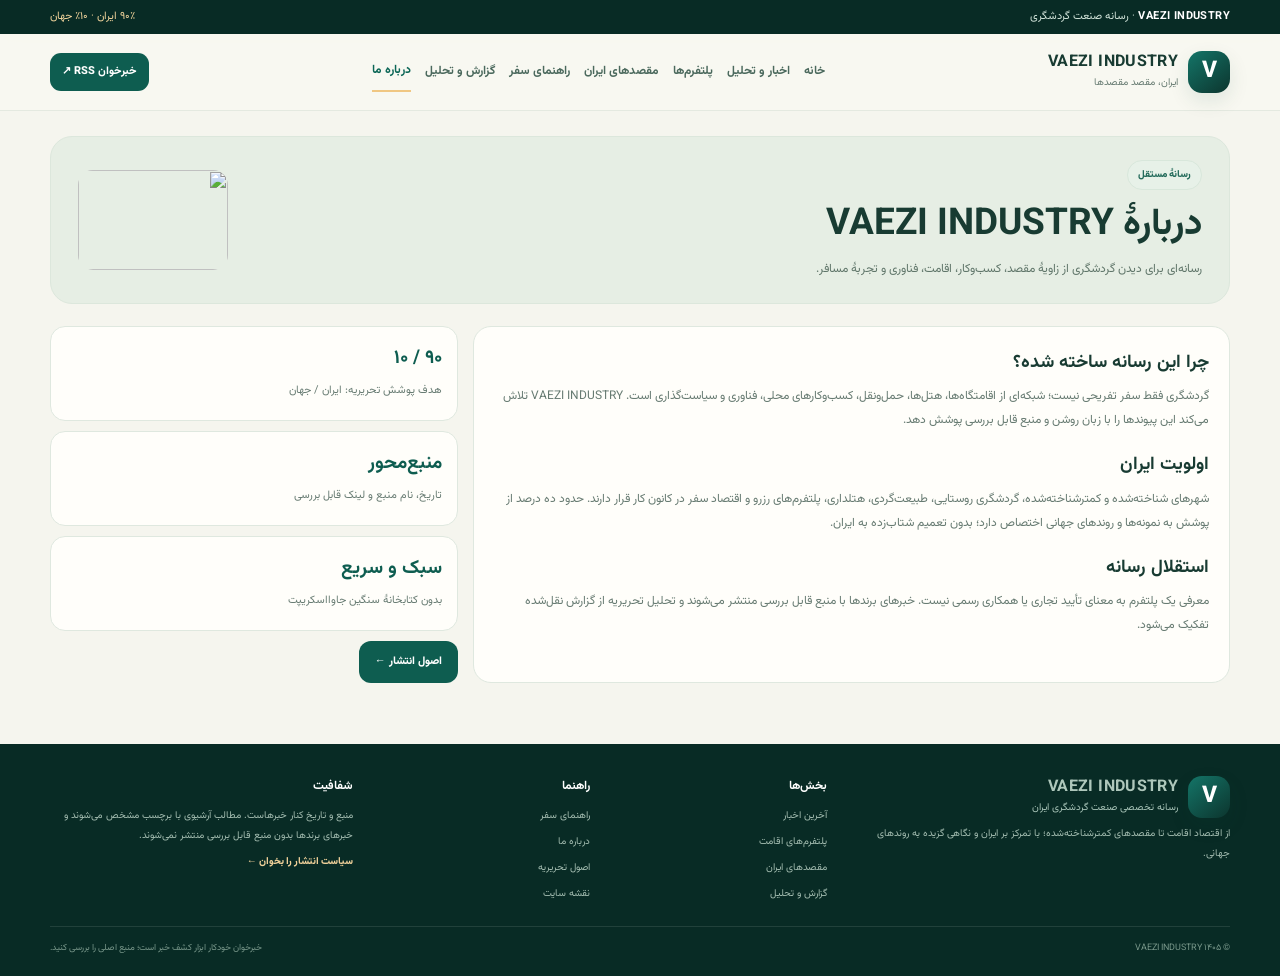
==== about.html @ 647384ad "Publish Iran-first multi-page VAEZI INDUSTRY and automated RSS" ====
<!doctype html>
<html lang="fa" dir="rtl"><head><meta charset="utf-8"><meta name="viewport" content="width=device-width,initial-scale=1">
<meta name="theme-color" content="#0d3e35"><meta name="description" content="درباره مأموریت رسانه مستقل VAEZI INDUSTRY در پوشش گردشگری ایران.">
<meta property="og:title" content="درباره ما | VAEZI INDUSTRY"><meta property="og:description" content="درباره مأموریت رسانه مستقل VAEZI INDUSTRY در پوشش گردشگری ایران."><meta property="og:type" content="website">
<link rel="icon" href="favicon.svg" type="image/svg+xml"><link rel="preconnect" href="https://fonts.googleapis.com"><link rel="preconnect" href="https://fonts.gstatic.com" crossorigin>
<link href="https://fonts.googleapis.com/css2?family=Vazirmatn:wght@400;500;600;700;800&display=swap" rel="stylesheet"><link rel="stylesheet" href="assets/site.css">
<title>درباره ما | VAEZI INDUSTRY</title><script defer src="assets/site.js"></script></head><body>
<div class="topline"><div class="wrap topline-inner"><span><b>VAEZI INDUSTRY</b> · رسانه صنعت گردشگری</span><span class="ratio">۹۰٪ ایران · ۱۰٪ جهان</span></div></div>
<header class="header"><div class="wrap header-inner"><a class="brand" href="index.html"><span class="brand-icon">V</span><span><b>VAEZI INDUSTRY</b><small>ایران، مقصد مقصدها</small></span></a>
<button class="menu-button" aria-expanded="false" aria-controls="main-nav">☰ <span>منو</span></button><nav id="main-nav" class="nav"><a href="index.html">خانه</a><a href="news.html">اخبار و تحلیل</a><a href="platforms.html">پلتفرم‌ها</a><a href="destinations.html">مقصدهای ایران</a><a href="travel-guide.html">راهنمای سفر</a><a href="reports.html">گزارش و تحلیل</a><a href="about.html" class="active">درباره ما</a></nav><a class="rss-link" href="feed.xml" target="_blank" rel="noopener">خبرخوان RSS ↗</a></div></header>

<main class="wrap page-main"><section class="page-hero"><div><span class="eyebrow">رسانهٔ مستقل</span><h1>دربارهٔ VAEZI INDUSTRY</h1><p>رسانه‌ای برای دیدن گردشگری از زاویهٔ مقصد، کسب‌وکار، اقامت، فناوری و تجربهٔ مسافر.</p></div><div class="page-art"><img src="assets/images/iran-panorama.svg" alt=""></div></section><div class="about-grid"><article class="prose-card"><h2>چرا این رسانه ساخته شده؟</h2><p>گردشگری فقط سفر تفریحی نیست؛ شبکه‌ای از اقامتگاه‌ها، هتل‌ها، حمل‌ونقل، کسب‌وکارهای محلی، فناوری و سیاست‌گذاری است. VAEZI INDUSTRY تلاش می‌کند این پیوندها را با زبان روشن و منبع قابل بررسی پوشش دهد.</p><h2>اولویت ایران</h2><p>شهرهای شناخته‌شده و کمترشناخته‌شده، گردشگری روستایی، طبیعت‌گردی، هتلداری، پلتفرم‌های رزرو و اقتصاد سفر در کانون کار قرار دارند. حدود ده درصد از پوشش به نمونه‌ها و روندهای جهانی اختصاص دارد؛ بدون تعمیم شتاب‌زده به ایران.</p><h2>استقلال رسانه</h2><p>معرفی یک پلتفرم به معنای تأیید تجاری یا همکاری رسمی نیست. خبرهای برندها با منبع قابل بررسی منتشر می‌شوند و تحلیل تحریریه از گزارش نقل‌شده تفکیک می‌شود.</p></article><aside><div class="stat-box"><b>۹۰ / ۱۰</b><span>هدف پوشش تحریریه: ایران / جهان</span></div><div class="stat-box"><b>منبع‌محور</b><span>تاریخ، نام منبع و لینک قابل بررسی</span></div><div class="stat-box"><b>سبک و سریع</b><span>بدون کتابخانهٔ سنگین جاوااسکریپت</span></div><a class="btn btn-dark" href="editorial-policy.html">اصول انتشار ←</a></aside></div></main>
<footer class="footer"><div class="wrap footer-grid"><section><a class="brand footer-brand" href="index.html"><span class="brand-icon">V</span><span><b>VAEZI INDUSTRY</b><small>رسانه تخصصی صنعت گردشگری ایران</small></span></a><p>از اقتصاد اقامت تا مقصدهای کمترشناخته‌شده؛ با تمرکز بر ایران و نگاهی گزیده به روندهای جهانی.</p></section>
<section><h2>بخش‌ها</h2><a href="news.html">آخرین اخبار</a><a href="platforms.html">پلتفرم‌های اقامت</a><a href="destinations.html">مقصدهای ایران</a><a href="reports.html">گزارش و تحلیل</a></section>
<section><h2>راهنما</h2><a href="travel-guide.html">راهنمای سفر</a><a href="about.html">درباره ما</a><a href="editorial-policy.html">اصول تحریریه</a><a href="sitemap.xml">نقشه سایت</a></section>
<section><h2>شفافیت</h2><p>منبع و تاریخ کنار خبرهاست. مطالب آرشیوی با برچسب مشخص می‌شوند و خبرهای برندها بدون منبع قابل بررسی منتشر نمی‌شوند.</p><a class="footer-strong" href="editorial-policy.html">سیاست انتشار را بخوان ←</a></section></div>
<div class="wrap footer-bottom"><span>© ۱۴۰۵ VAEZI INDUSTRY</span><span>خبرخوان خودکار ابزار کشف خبر است؛ منبع اصلی را بررسی کنید.</span></div></footer></body></html>
---- assets/site.css ----
:root{--ink:#183b32;--muted:#677b72;--paper:#f5f5ee;--card:#fffefa;--brand:#0e5d50;--green:#287969;--gold:#f0c783;--line:#dfe8df;--shadow:0 12px 34px rgba(16,54,44,.08)}
*{box-sizing:border-box;margin:0;padding:0}html{scroll-behavior:smooth}body{font-family:"Vazirmatn",Tahoma,"Segoe UI",Arial,sans-serif;background:var(--paper);color:var(--ink);line-height:1.8}a{color:inherit;text-decoration:none}button,input{font:inherit}a:focus-visible,button:focus-visible,input:focus-visible{outline:3px solid #c58e3d;outline-offset:3px}.wrap{width:min(1180px,calc(100% - 36px));margin-inline:auto}
.topline{background:#082b25;color:#d1e3d9;font-size:11px}.topline-inner{display:flex;align-items:center;justify-content:space-between;min-height:34px;gap:12px}.topline b{color:white;letter-spacing:.4px}.ratio{color:#f4d69d}.header{position:sticky;top:0;z-index:20;background:rgba(248,248,241,.96);backdrop-filter:blur(9px);border-bottom:1px solid #e4e9e0}.header-inner{min-height:76px;display:flex;align-items:center;gap:18px}.brand{display:flex;align-items:center;gap:10px;flex-shrink:0}.brand-icon{display:grid;place-items:center;width:42px;height:42px;border-radius:14px;background:linear-gradient(140deg,#147568,#0c352e);box-shadow:0 8px 20px #0b47351b;color:white;font-size:23px;font-weight:800}.brand b{display:block;font-size:16px;letter-spacing:.35px;line-height:1.35}.brand small{display:block;font-size:10px;color:var(--muted)}.nav{display:flex;align-items:center;justify-content:center;gap:14px;flex:1}.nav a{font-size:12px;font-weight:700;color:#4b695d;white-space:nowrap;padding:8px 0}.nav a:hover,.nav a.active{color:#0b6656}.nav a.active{border-bottom:2px solid var(--gold)}.rss-link{white-space:nowrap;background:var(--brand);color:white;padding:9px 12px;border-radius:11px;font-size:11px;font-weight:800}.menu-button{display:none}
.hero{padding:30px 0 15px}.hero-grid{display:grid;grid-template-columns:1fr 1fr;gap:22px;align-items:stretch}.hero-copy{display:flex;flex-direction:column;justify-content:center;align-items:flex-start;padding:22px 4px}.eyebrow{display:inline-flex;background:#e7f1e8;color:#246b5b;padding:5px 10px;border:1px solid #d8e7db;border-radius:30px;font-size:10px;font-weight:800}.hero h1{font-size:clamp(34px,4.2vw,57px);line-height:1.4;margin:17px 0 10px;letter-spacing:-.6px}.hero h1 em{font-style:normal;color:#197663;display:block}.hero-copy>p{color:#62796c;font-size:13px;max-width:560px}.hero-actions{display:flex;flex-wrap:wrap;gap:9px;margin-top:20px}.btn{display:inline-flex;justify-content:center;align-items:center;gap:7px;border-radius:12px;padding:10px 15px;font-size:11px;font-weight:800;border:1px solid transparent;transition:transform .16s}.btn:hover{transform:translateY(-2px)}.btn-gold{background:var(--gold);color:#21473a}.btn-outline{background:#fffefa;border-color:#d7e4d9;color:var(--brand)}.btn-dark{background:var(--brand);color:white}.hero-stats{display:flex;gap:25px;flex-wrap:wrap;margin-top:24px}.hero-stats strong{display:block;font-size:18px;color:var(--brand)}.hero-stats span{display:block;color:var(--muted);font-size:10px}
.hero-image{min-height:390px;border-radius:26px;overflow:hidden;position:relative;isolation:isolate;background:#215647 url("images/iran-panorama.svg") center/cover no-repeat;box-shadow:var(--shadow)}.hero-image>img{position:absolute;inset:0;width:100%;height:100%;object-fit:cover;z-index:-2}.hero-image:after{content:"";position:absolute;inset:0;z-index:-1;background:linear-gradient(0deg,#062e26dc,transparent 75%)}.hero-caption{position:absolute;right:23px;bottom:22px;color:white}.hero-caption b{display:block;font-size:20px}.hero-caption span{font-size:11px;color:#d7e8dd}.image-stamp{position:absolute;top:18px;left:18px;background:#153f36b8;color:white;border:1px solid #ffffff75;border-radius:12px;padding:7px 12px;font-size:10px;letter-spacing:1px}
.quick{display:grid;grid-template-columns:repeat(4,1fr);gap:11px;margin-top:13px}.quick a{display:flex;align-items:center;gap:10px;background:var(--card);border:1px solid var(--line);border-radius:15px;padding:13px;transition:transform .18s}.quick a:hover{transform:translateY(-3px);box-shadow:var(--shadow)}.quick-icon{display:grid;place-items:center;flex-shrink:0;width:36px;height:36px;border-radius:12px;background:#e8f2e8;color:#176451;font-size:18px}.quick b,.quick small{display:block}.quick b{font-size:11px}.quick small{font-size:10px;color:var(--muted)}.quick-arrow{margin-right:auto;color:#8aa198}
.section{padding:42px 0}.wash{background:#eaf0e7}.section-heading{display:flex;align-items:end;justify-content:space-between;gap:14px;margin-bottom:20px}.section-heading h2{font-size:27px;line-height:1.5;margin-top:8px}.section-heading p{font-size:12px;color:var(--muted);margin-top:4px}.text-link{font-size:11px;color:#176c59;font-weight:800;white-space:nowrap}.text-link:hover{text-decoration:underline}.news-grid{display:grid;grid-template-columns:repeat(3,minmax(0,1fr));gap:16px}.news-card{display:flex;flex-direction:column;min-width:0;overflow:hidden;background:var(--card);border:1px solid var(--line);border-radius:19px;box-shadow:0 6px 20px #133e3010;transition:transform .18s,box-shadow .18s}.news-card:hover{transform:translateY(-3px);box-shadow:var(--shadow)}.cover{height:172px;position:relative;background:#dfeae0 center/cover no-repeat;overflow:hidden}.cover img{width:100%;height:100%;display:block;object-fit:cover}.card-body{display:flex;flex-direction:column;flex:1;padding:16px}.tag{display:inline-block;width:max-content;max-width:100%;background:#e9f2e9;color:#206754;border-radius:30px;padding:4px 9px;font-size:10px;font-weight:800}.tag.world{background:#eaedfa;color:#53639a}.tag.archive{background:#fff0d3;color:#8b6529}.card-body h3{font-size:15px;line-height:1.8;margin:9px 0 7px}.card-body>p{font-size:12px;color:#61766b;line-height:1.9;flex:1}.card-meta{display:flex;justify-content:space-between;gap:8px;flex-wrap:wrap;color:#7c8b82;font-size:10px;padding-top:10px;margin-top:12px;border-top:1px solid #eaf0e8}.card-meta b{color:#3d6b5d}.card-actions{display:flex;gap:12px;flex-wrap:wrap;margin-top:12px}.mini-btn{border:1px solid #dce6dc;background:#fff;border-radius:9px;padding:7px 10px;color:#276052;font-size:10px;font-weight:800}.notice{margin-top:16px;border-radius:13px;border:1px solid #eadfbe;background:#fff8e9;color:#725c36;padding:12px 15px;font-size:11px;line-height:1.9}.destination-grid{display:grid;grid-template-columns:repeat(3,minmax(0,1fr));gap:14px}.destination-card{overflow:hidden;display:flex;flex-direction:column;border:1px solid var(--line);border-radius:18px;background:#fffefa;transition:transform .18s}.destination-card:hover{transform:translateY(-3px);box-shadow:var(--shadow)}.destination-card .cover{height:155px}.destination-card b{padding:11px 13px 0;font-size:13px}.destination-card span{padding:1px 13px 13px;color:var(--muted);font-size:10px}
.feature-grid{display:grid;grid-template-columns:1fr 1fr;gap:15px}.feature{border-radius:22px;padding:26px;min-height:235px;display:flex;flex-direction:column;align-items:flex-start}.feature.dark{background:#103f36;color:white}.feature.light{background:#fffefa;border:1px solid var(--line)}.feature .number{font-size:10px;color:var(--gold);font-weight:800}.feature.light .number{color:#237763}.feature h2{font-size:22px;line-height:1.55;margin:10px 0 7px}.feature p{font-size:12px;color:#c9ddd4;line-height:2;margin-bottom:15px}.feature.light p{color:var(--muted)}.feature .btn,.feature .text-link{margin-top:auto}.band{display:flex;align-items:center;justify-content:space-between;gap:20px;background:#e1ebdf;border:1px solid #d3e1d3;border-radius:20px;padding:23px}.band h2{font-size:21px}.band p{font-size:12px;color:var(--muted);margin-top:5px}
.footer{margin-top:36px;background:#082b25;color:#aec7bb;padding:32px 0 19px}.footer-grid{display:grid;grid-template-columns:1.25fr .7fr .7fr 1fr;gap:25px}.footer h2{font-size:12px;color:white;margin-bottom:9px}.footer p,.footer section>a:not(.brand){display:block;font-size:10px;color:#a4bdb1;line-height:2;margin-top:6px}.footer strong{color:white}.footer-strong{color:#f0d19a!important;font-weight:800}.footer-brand small{color:#a9c5b9}.footer-bottom{border-top:1px solid #ffffff1a;margin-top:22px;padding-top:13px;display:flex;justify-content:space-between;gap:10px;flex-wrap:wrap;font-size:9px;color:#78978a}
.page-main{padding-top:25px;padding-bottom:25px;min-height:60vh}.page-hero{display:flex;align-items:center;justify-content:space-between;gap:18px;border:1px solid #dce7dc;background:#e6eee4;border-radius:22px;padding:23px 27px;margin-bottom:22px}.page-hero h1{font-size:clamp(25px,3.6vw,37px);line-height:1.5;margin-top:8px}.page-hero p{font-size:12px;color:#60766a;margin-top:5px;max-width:760px}.page-art{width:150px;height:100px;flex-shrink:0;border-radius:15px;overflow:hidden}.page-art img{width:100%;height:100%;object-fit:cover}.toolbar{display:flex;justify-content:space-between;gap:12px;flex-wrap:wrap;margin-bottom:13px}.search{display:flex;align-items:center;gap:9px;background:white;border:1px solid var(--line);border-radius:12px;padding:0 12px;min-height:43px;min-width:250px}.search input{width:100%;min-width:0;border:0;outline:0;font-size:12px;background:transparent}.filters{display:flex;flex-wrap:wrap;gap:7px;margin-bottom:13px}.filter{background:white;border:1px solid var(--line);border-radius:25px;padding:7px 12px;color:#536e61;font-size:10px;cursor:pointer}.filter.active,.filter:hover{background:var(--brand);border-color:var(--brand);color:white}.count{font-size:11px;color:var(--muted);margin:7px 0 13px}.empty{padding:26px;text-align:center;border:1px dashed #cad9cd;background:white;border-radius:14px;color:var(--muted)}.empty[hidden]{display:none}
.platform-grid,.guide-grid,.reports-grid,.policy-grid{display:grid;grid-template-columns:repeat(2,minmax(0,1fr));gap:14px}.platform-card,.guide-card,.report-card,.policy-card,.prose-card{border:1px solid var(--line);border-radius:18px;background:#fffefa;padding:20px}.platform-card{display:grid;grid-template-columns:48px 1fr;gap:12px}.platform-mark{width:46px;height:46px;border-radius:13px;background:#e9f2e8;color:#1a6b5a;display:grid;place-items:center;font-size:18px;font-weight:800}.platform-card h2,.guide-card h2,.report-card h2,.policy-card h2{font-size:17px;line-height:1.7;margin-bottom:5px}.platform-card p,.guide-card p,.report-card p,.policy-card p,.prose-card p{font-size:12px;line-height:2;color:var(--muted)}.platform-actions{grid-column:1/-1;border-top:1px solid #eaf0e8;padding-top:12px;display:flex;align-items:center;gap:12px;flex-wrap:wrap}.guide-card{padding:0;overflow:hidden;display:flex;flex-direction:column}.guide-card .cover{height:190px}.guide-card .body{padding:18px;display:flex;flex:1;flex-direction:column;align-items:flex-start}.guide-card .text-link{margin-top:13px}.reports-grid .report-card p{margin-bottom:13px}.policy-card .policy-number{display:grid;place-items:center;width:33px;height:33px;border-radius:10px;background:#e8f1e8;color:#1b6a58;font-weight:800}.prose-card h2{font-size:18px;margin:17px 0 5px}.prose-card h2:first-child{margin-top:0}.about-grid{display:grid;grid-template-columns:1.3fr .7fr;gap:15px}.stat-box{border:1px solid var(--line);background:#fffefa;border-radius:15px;padding:15px;margin-bottom:10px}.stat-box b{display:block;font-size:19px;color:var(--brand)}.stat-box span{font-size:11px;color:var(--muted)}
.detail{border:1px solid var(--line);background:white;border-radius:22px;overflow:hidden}.detail-hero{min-height:260px;position:relative;background:#dce9df center/cover no-repeat;display:flex;align-items:flex-end;color:white;padding:23px}.detail-hero:after{content:"";position:absolute;inset:0;background:linear-gradient(0deg,#092e27dc,transparent);}.detail-hero>div{position:relative;z-index:1}.detail-hero h1{font-size:clamp(25px,4vw,40px)}.detail-hero p{font-size:12px;color:#dfede4}.detail-body{display:grid;grid-template-columns:1.3fr .7fr;gap:21px;padding:23px}.detail-body h2{font-size:18px;margin-bottom:7px}.detail-body p,.detail-body li{font-size:12px;color:var(--muted);line-height:2}.detail-body ul{padding-right:19px;margin:9px 0}.detail-side{padding:16px;background:#f1f5ee;border-radius:14px}.detail-side a{display:block;color:var(--brand);font-size:11px;font-weight:800;margin-top:8px}.article{max-width:880px;margin:auto;background:white;border:1px solid var(--line);border-radius:22px;padding:clamp(18px,4vw,38px)}.article h1{font-size:clamp(24px,4vw,38px);line-height:1.6;margin:12px 0}.article .lead{font-size:15px;color:#47685b;line-height:2}.article .article-body{font-size:13px;color:#4e685c;line-height:2.1;margin-top:15px}.article-source{background:#eef4eb;border:1px solid #dce8dc;border-radius:13px;padding:15px;margin-top:20px;font-size:12px}.back-link{display:inline-flex;margin-bottom:14px;color:var(--brand);font-size:12px;font-weight:800}.loading{text-align:center;padding:30px;color:var(--muted)}
@media(max-width:1000px){.header-inner{flex-wrap:wrap;padding-block:10px}.nav{order:5;flex-basis:100%;justify-content:flex-start;overflow-x:auto}.rss-link{margin-right:auto}.hero-grid{grid-template-columns:1fr 1fr}.quick{grid-template-columns:repeat(2,1fr)}.news-grid{grid-template-columns:repeat(2,minmax(0,1fr))}.destination-grid{grid-template-columns:repeat(3,minmax(0,1fr))}.footer-grid{grid-template-columns:repeat(2,1fr)}}
@media(max-width:680px){.wrap{width:calc(100% - 28px)}.topline-inner{min-height:32px}.header-inner{display:grid;grid-template-columns:1fr auto auto;gap:8px}.brand-icon{width:37px;height:37px}.brand b{font-size:14px}.menu-button{display:block;border:1px solid var(--line);background:white;border-radius:10px;padding:7px 9px;font-size:11px;color:var(--brand)}.nav{display:none;grid-column:1/-1;order:5;flex-direction:column;align-items:stretch;overflow:visible;gap:0;padding:0}.nav.open{display:flex}.nav a{padding:9px;border-bottom:1px solid #e7eee6}.rss-link{font-size:9px;padding:8px}.hero{padding-top:16px}.hero-grid{grid-template-columns:1fr}.hero-copy{padding:13px 2px}.hero h1{font-size:37px}.hero-copy>p{font-size:12px}.hero-image{min-height:270px;border-radius:20px}.hero-caption{right:17px;bottom:17px}.quick{gap:8px}.quick a{padding:10px;gap:8px}.quick-icon{width:32px;height:32px}.quick b{font-size:10px}.quick small{font-size:9px}.section{padding:31px 0}.section-heading{align-items:flex-start;flex-direction:column}.section-heading h2{font-size:24px}.news-grid{grid-template-columns:1fr}.cover{height:190px}.destination-grid{grid-template-columns:repeat(2,minmax(0,1fr));gap:9px}.destination-card .cover{height:130px}.destination-card b{font-size:12px;padding:9px 10px 0}.destination-card span{font-size:9px;padding:2px 10px 11px}.feature-grid{grid-template-columns:1fr}.feature{padding:21px;min-height:0}.band{flex-direction:column;align-items:flex-start;padding:19px}.page-main{padding-top:17px}.page-hero{padding:17px;align-items:flex-start}.page-art{width:70px;height:70px}.page-hero h1{font-size:26px}.page-hero p{font-size:11px}.toolbar{align-items:stretch}.search{width:100%;min-width:0}.platform-grid,.guide-grid,.reports-grid,.policy-grid,.about-grid{grid-template-columns:1fr}.platform-card{padding:15px}.guide-card .cover{height:185px}.detail-hero{min-height:220px;padding:18px}.detail-body{grid-template-columns:1fr;padding:17px}.article{padding:18px}.footer-grid{grid-template-columns:1fr 1fr;gap:21px 14px}.footer-grid section:first-child{grid-column:1/-1}.footer-bottom{font-size:9px}}
@media(prefers-reduced-motion:reduce){html{scroll-behavior:auto}*,*:before,*:after{transition:none!important}}
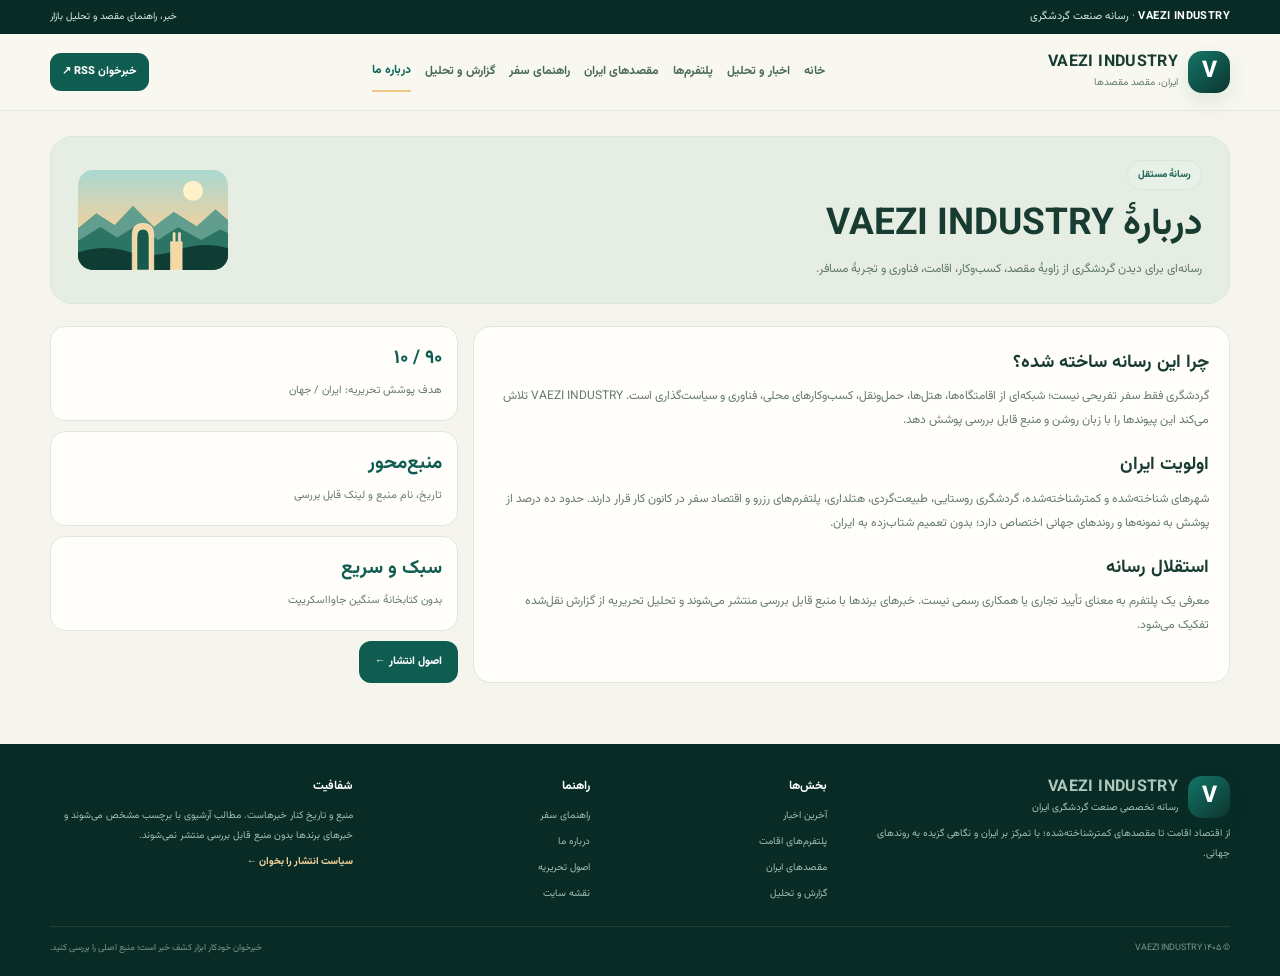
==== commit cf6537b0: "Switch to local destination photos, remove internal ratio messaging and improve news archive UX" ====
--- a/about.html
+++ b/about.html
@@ -5,7 +5,7 @@
 <link rel="icon" href="favicon.svg" type="image/svg+xml"><link rel="preconnect" href="https://fonts.googleapis.com"><link rel="preconnect" href="https://fonts.gstatic.com" crossorigin>
 <link href="https://fonts.googleapis.com/css2?family=Vazirmatn:wght@400;500;600;700;800&display=swap" rel="stylesheet"><link rel="stylesheet" href="assets/site.css">
 <title>درباره ما | VAEZI INDUSTRY</title><script defer src="assets/site.js"></script></head><body>
-<div class="topline"><div class="wrap topline-inner"><span><b>VAEZI INDUSTRY</b> · رسانه صنعت گردشگری</span><span class="ratio">۹۰٪ ایران · ۱۰٪ جهان</span></div></div>
+<div class="topline"><div class="wrap topline-inner"><span><b>VAEZI INDUSTRY</b> · رسانه صنعت گردشگری</span><span class="topline-note">خبر، راهنمای مقصد و تحلیل بازار</span></div></div>
 <header class="header"><div class="wrap header-inner"><a class="brand" href="index.html"><span class="brand-icon">V</span><span><b>VAEZI INDUSTRY</b><small>ایران، مقصد مقصدها</small></span></a>
 <button class="menu-button" aria-expanded="false" aria-controls="main-nav">☰ <span>منو</span></button><nav id="main-nav" class="nav"><a href="index.html">خانه</a><a href="news.html">اخبار و تحلیل</a><a href="platforms.html">پلتفرم‌ها</a><a href="destinations.html">مقصدهای ایران</a><a href="travel-guide.html">راهنمای سفر</a><a href="reports.html">گزارش و تحلیل</a><a href="about.html" class="active">درباره ما</a></nav><a class="rss-link" href="feed.xml" target="_blank" rel="noopener">خبرخوان RSS ↗</a></div></header>
 
--- a/assets/site.css
+++ b/assets/site.css
@@ -13,3 +13,49 @@
 @media(max-width:1000px){.header-inner{flex-wrap:wrap;padding-block:10px}.nav{order:5;flex-basis:100%;justify-content:flex-start;overflow-x:auto}.rss-link{margin-right:auto}.hero-grid{grid-template-columns:1fr 1fr}.quick{grid-template-columns:repeat(2,1fr)}.news-grid{grid-template-columns:repeat(2,minmax(0,1fr))}.destination-grid{grid-template-columns:repeat(3,minmax(0,1fr))}.footer-grid{grid-template-columns:repeat(2,1fr)}}
 @media(max-width:680px){.wrap{width:calc(100% - 28px)}.topline-inner{min-height:32px}.header-inner{display:grid;grid-template-columns:1fr auto auto;gap:8px}.brand-icon{width:37px;height:37px}.brand b{font-size:14px}.menu-button{display:block;border:1px solid var(--line);background:white;border-radius:10px;padding:7px 9px;font-size:11px;color:var(--brand)}.nav{display:none;grid-column:1/-1;order:5;flex-direction:column;align-items:stretch;overflow:visible;gap:0;padding:0}.nav.open{display:flex}.nav a{padding:9px;border-bottom:1px solid #e7eee6}.rss-link{font-size:9px;padding:8px}.hero{padding-top:16px}.hero-grid{grid-template-columns:1fr}.hero-copy{padding:13px 2px}.hero h1{font-size:37px}.hero-copy>p{font-size:12px}.hero-image{min-height:270px;border-radius:20px}.hero-caption{right:17px;bottom:17px}.quick{gap:8px}.quick a{padding:10px;gap:8px}.quick-icon{width:32px;height:32px}.quick b{font-size:10px}.quick small{font-size:9px}.section{padding:31px 0}.section-heading{align-items:flex-start;flex-direction:column}.section-heading h2{font-size:24px}.news-grid{grid-template-columns:1fr}.cover{height:190px}.destination-grid{grid-template-columns:repeat(2,minmax(0,1fr));gap:9px}.destination-card .cover{height:130px}.destination-card b{font-size:12px;padding:9px 10px 0}.destination-card span{font-size:9px;padding:2px 10px 11px}.feature-grid{grid-template-columns:1fr}.feature{padding:21px;min-height:0}.band{flex-direction:column;align-items:flex-start;padding:19px}.page-main{padding-top:17px}.page-hero{padding:17px;align-items:flex-start}.page-art{width:70px;height:70px}.page-hero h1{font-size:26px}.page-hero p{font-size:11px}.toolbar{align-items:stretch}.search{width:100%;min-width:0}.platform-grid,.guide-grid,.reports-grid,.policy-grid,.about-grid{grid-template-columns:1fr}.platform-card{padding:15px}.guide-card .cover{height:185px}.detail-hero{min-height:220px;padding:18px}.detail-body{grid-template-columns:1fr;padding:17px}.article{padding:18px}.footer-grid{grid-template-columns:1fr 1fr;gap:21px 14px}.footer-grid section:first-child{grid-column:1/-1}.footer-bottom{font-size:9px}}
 @media(prefers-reduced-motion:reduce){html{scroll-behavior:auto}*,*:before,*:after{transition:none!important}}
+
+/* Photo layers: external optimized photos enhance the page; local SVG remains visible on failure. */
+.page-art{background-position:center;background-size:cover}
+.detail-photo{position:absolute;inset:0;width:100%;height:100%;object-fit:cover;z-index:0}
+.detail-hero:after{z-index:1}
+.detail-hero>div{position:relative;z-index:2}
+
+/* Official platform site favicons and image-source credits */
+.platform-mark{overflow:hidden;background:#fff;border:1px solid var(--line)}
+.platform-logo{width:35px;height:35px;object-fit:contain;border-radius:8px;background:#fff}
+.platform-mark span{font-weight:800;font-size:17px;color:var(--brand)}
+.photo-credit{font-size:9px;line-height:1.5;padding:0 13px 10px;color:#7a8b80}
+.photo-credit a{color:#6c8477}
+.photo-credit a:hover{text-decoration:underline}
+.article-body p{margin:0 0 13px}
+.article-tags{display:flex;gap:7px;flex-wrap:wrap;margin-top:12px}
+.article-editorial-note{margin-top:20px;padding:15px 17px;background:#f0f5ee;border:1px solid var(--line);border-radius:14px}
+.article-editorial-note strong{display:block;font-size:12px;color:var(--brand);margin-bottom:5px}
+.article-editorial-note p{font-size:12px;line-height:2;color:#5e7467}
+
+.platform-preview{grid-column:1/-1;position:relative;height:142px;overflow:hidden;border-radius:14px;background:#e3ebe0 center/cover no-repeat}
+.platform-preview img{display:block;width:100%;height:100%;object-fit:cover;transition:transform .25s}
+.platform-card:hover .platform-preview img{transform:scale(1.025)}
+.preview-label{position:absolute;right:10px;bottom:9px;border-radius:20px;background:rgba(10,45,37,.78);color:#fff;font-size:9px;padding:3px 8px;pointer-events:none}
+.platform-card .platform-logo{width:35px;height:35px;object-fit:contain}
+@media(max-width:680px){.platform-preview{height:160px}}
+
+.topline-note{font-size:10px;color:#dbeae0}
+.hero-stats strong{font-size:16px}
+.news-card .summary-label{display:block;font-size:10px;font-weight:800;color:#2b7562;margin:8px 0 1px}
+.news-card .card-summary{font-size:12px;line-height:2.05;color:#4f685c;display:-webkit-box;-webkit-line-clamp:5;-webkit-box-orient:vertical;overflow:hidden;min-height:0}
+.pagination{display:flex;align-items:center;justify-content:center;gap:12px;margin:24px auto 10px;flex-wrap:wrap}
+.pagination[hidden]{display:none!important}
+.page-button{border:1px solid #cbd9ce;border-radius:11px;background:#fffefa;color:#205a4b;padding:10px 17px;font:inherit;font-size:12px;font-weight:700;cursor:pointer}
+.page-button:hover:not(:disabled){background:#e9f1e9}
+.page-button:disabled{opacity:.38;cursor:not-allowed}
+.page-status{font-size:11px;color:#64776b;min-width:115px;text-align:center}
+.photo-note{font-size:11px;color:#6b7d71;line-height:1.9;margin-top:10px}
+.destination-card{background:#fffefa}
+.destination-card .destination-link{display:flex;flex-direction:column;flex:1;text-decoration:none;color:inherit}
+.destination-card .photo-credit{padding:8px 13px 12px;margin-top:auto}
+.destination-card .photo-credit a{text-decoration:underline;text-decoration-color:#b8cbbd;text-underline-offset:3px}
+.destination-card .cover img{width:100%;height:100%;object-fit:cover;display:block}
+.platform-preview img{width:100%;height:100%;object-fit:cover}
+@media(max-width:760px){.news-grid{grid-template-columns:repeat(2,minmax(0,1fr))}}
+@media(max-width:520px){.news-grid{grid-template-columns:1fr}.news-card .cover{height:190px}.pagination{gap:7px}.page-button{padding:9px 13px}}
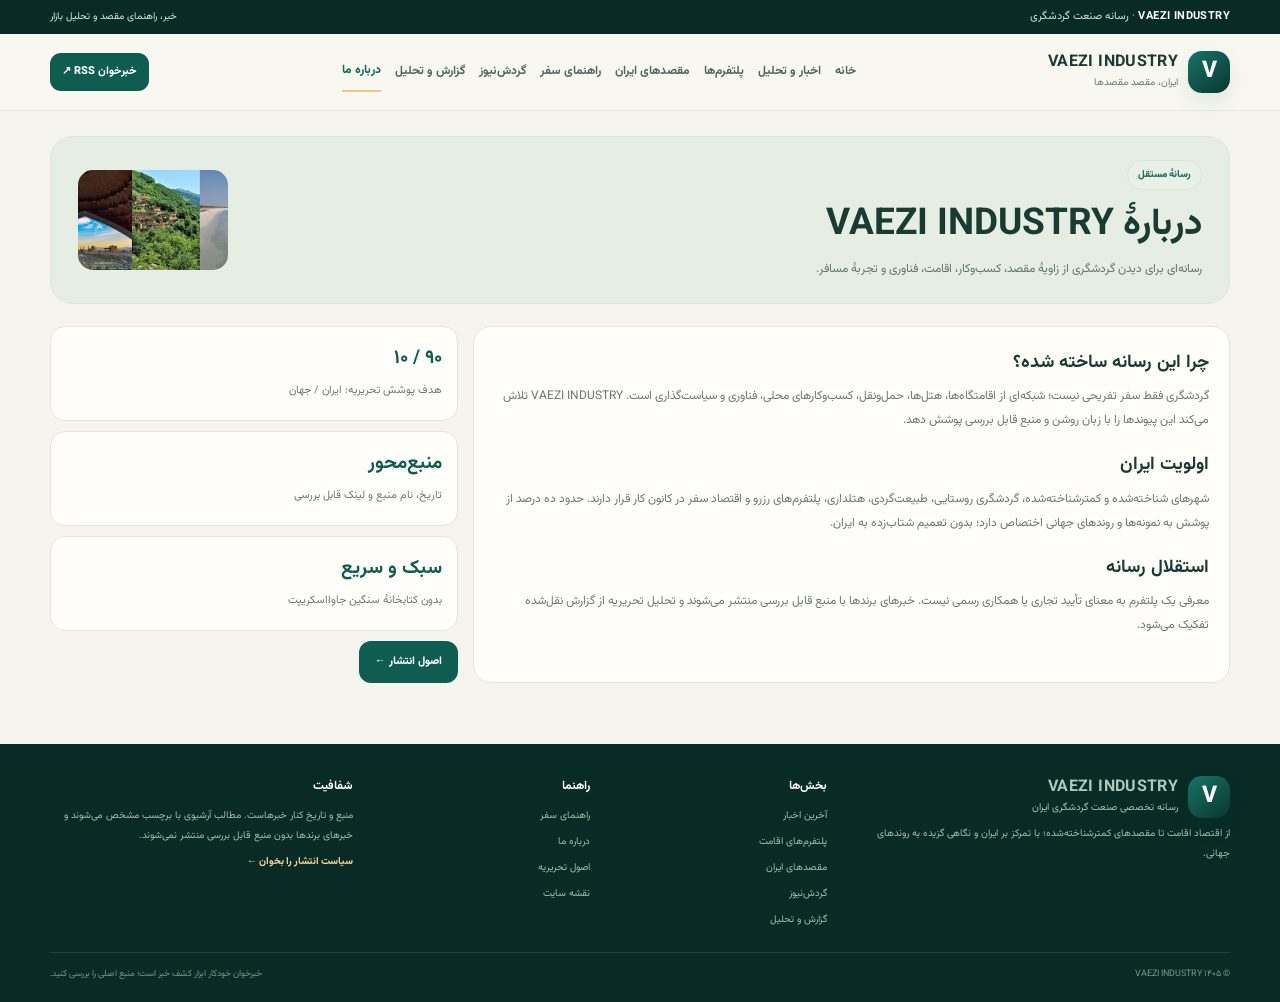
==== commit 54d4cce0: "Link Gardesh News from all site sections" ====
--- a/about.html
+++ b/about.html
@@ -7,11 +7,11 @@
 <title>درباره ما | VAEZI INDUSTRY</title><script defer src="assets/site.js"></script></head><body>
 <div class="topline"><div class="wrap topline-inner"><span><b>VAEZI INDUSTRY</b> · رسانه صنعت گردشگری</span><span class="topline-note">خبر، راهنمای مقصد و تحلیل بازار</span></div></div>
 <header class="header"><div class="wrap header-inner"><a class="brand" href="index.html"><span class="brand-icon">V</span><span><b>VAEZI INDUSTRY</b><small>ایران، مقصد مقصدها</small></span></a>
-<button class="menu-button" aria-expanded="false" aria-controls="main-nav">☰ <span>منو</span></button><nav id="main-nav" class="nav"><a href="index.html">خانه</a><a href="news.html">اخبار و تحلیل</a><a href="platforms.html">پلتفرم‌ها</a><a href="destinations.html">مقصدهای ایران</a><a href="travel-guide.html">راهنمای سفر</a><a href="reports.html">گزارش و تحلیل</a><a href="about.html" class="active">درباره ما</a></nav><a class="rss-link" href="feed.xml" target="_blank" rel="noopener">خبرخوان RSS ↗</a></div></header>
+<button class="menu-button" aria-expanded="false" aria-controls="main-nav">☰ <span>منو</span></button><nav id="main-nav" class="nav"><a href="index.html">خانه</a><a href="news.html">اخبار و تحلیل</a><a href="platforms.html">پلتفرم‌ها</a><a href="destinations.html">مقصدهای ایران</a><a href="travel-guide.html">راهنمای سفر</a><a href="tourism.html">گردش‌نیوز</a><a href="reports.html">گزارش و تحلیل</a><a href="about.html" class="active">درباره ما</a></nav><a class="rss-link" href="feed.xml" target="_blank" rel="noopener">خبرخوان RSS ↗</a></div></header>
 
 <main class="wrap page-main"><section class="page-hero"><div><span class="eyebrow">رسانهٔ مستقل</span><h1>دربارهٔ VAEZI INDUSTRY</h1><p>رسانه‌ای برای دیدن گردشگری از زاویهٔ مقصد، کسب‌وکار، اقامت، فناوری و تجربهٔ مسافر.</p></div><div class="page-art"><img src="assets/images/iran-panorama.svg" alt=""></div></section><div class="about-grid"><article class="prose-card"><h2>چرا این رسانه ساخته شده؟</h2><p>گردشگری فقط سفر تفریحی نیست؛ شبکه‌ای از اقامتگاه‌ها، هتل‌ها، حمل‌ونقل، کسب‌وکارهای محلی، فناوری و سیاست‌گذاری است. VAEZI INDUSTRY تلاش می‌کند این پیوندها را با زبان روشن و منبع قابل بررسی پوشش دهد.</p><h2>اولویت ایران</h2><p>شهرهای شناخته‌شده و کمترشناخته‌شده، گردشگری روستایی، طبیعت‌گردی، هتلداری، پلتفرم‌های رزرو و اقتصاد سفر در کانون کار قرار دارند. حدود ده درصد از پوشش به نمونه‌ها و روندهای جهانی اختصاص دارد؛ بدون تعمیم شتاب‌زده به ایران.</p><h2>استقلال رسانه</h2><p>معرفی یک پلتفرم به معنای تأیید تجاری یا همکاری رسمی نیست. خبرهای برندها با منبع قابل بررسی منتشر می‌شوند و تحلیل تحریریه از گزارش نقل‌شده تفکیک می‌شود.</p></article><aside><div class="stat-box"><b>۹۰ / ۱۰</b><span>هدف پوشش تحریریه: ایران / جهان</span></div><div class="stat-box"><b>منبع‌محور</b><span>تاریخ، نام منبع و لینک قابل بررسی</span></div><div class="stat-box"><b>سبک و سریع</b><span>بدون کتابخانهٔ سنگین جاوااسکریپت</span></div><a class="btn btn-dark" href="editorial-policy.html">اصول انتشار ←</a></aside></div></main>
 <footer class="footer"><div class="wrap footer-grid"><section><a class="brand footer-brand" href="index.html"><span class="brand-icon">V</span><span><b>VAEZI INDUSTRY</b><small>رسانه تخصصی صنعت گردشگری ایران</small></span></a><p>از اقتصاد اقامت تا مقصدهای کمترشناخته‌شده؛ با تمرکز بر ایران و نگاهی گزیده به روندهای جهانی.</p></section>
-<section><h2>بخش‌ها</h2><a href="news.html">آخرین اخبار</a><a href="platforms.html">پلتفرم‌های اقامت</a><a href="destinations.html">مقصدهای ایران</a><a href="reports.html">گزارش و تحلیل</a></section>
+<section><h2>بخش‌ها</h2><a href="news.html">آخرین اخبار</a><a href="platforms.html">پلتفرم‌های اقامت</a><a href="destinations.html">مقصدهای ایران</a><a href="tourism.html">گردش‌نیوز</a><a href="reports.html">گزارش و تحلیل</a></section>
 <section><h2>راهنما</h2><a href="travel-guide.html">راهنمای سفر</a><a href="about.html">درباره ما</a><a href="editorial-policy.html">اصول تحریریه</a><a href="sitemap.xml">نقشه سایت</a></section>
 <section><h2>شفافیت</h2><p>منبع و تاریخ کنار خبرهاست. مطالب آرشیوی با برچسب مشخص می‌شوند و خبرهای برندها بدون منبع قابل بررسی منتشر نمی‌شوند.</p><a class="footer-strong" href="editorial-policy.html">سیاست انتشار را بخوان ←</a></section></div>
 <div class="wrap footer-bottom"><span>© ۱۴۰۵ VAEZI INDUSTRY</span><span>خبرخوان خودکار ابزار کشف خبر است؛ منبع اصلی را بررسی کنید.</span></div></footer></body></html>
--- a/assets/site.css
+++ b/assets/site.css
@@ -59,3 +59,94 @@
 .platform-preview img{width:100%;height:100%;object-fit:cover}
 @media(max-width:760px){.news-grid{grid-template-columns:repeat(2,minmax(0,1fr))}}
 @media(max-width:520px){.news-grid{grid-template-columns:1fr}.news-card .cover{height:190px}.pagination{gap:7px}.page-button{padding:9px 13px}}
+
+/* Editorial platform art, travel motifs, and homepage scroll treatment */
+.platform-grid{grid-template-columns:repeat(3,minmax(0,1fr));align-items:stretch;gap:18px}
+.platform-card{display:flex;flex-direction:column;padding:0;overflow:hidden;gap:0;position:relative;transition:transform .28s ease,box-shadow .28s ease,border-color .28s ease}
+.platform-card:hover{transform:translateY(-4px);box-shadow:0 18px 36px rgba(14,61,48,.13);border-color:#c7dacf}
+.platform-jabama{--mark-color:#138b99;--mark-wash:#e5f5f5}
+.platform-mihmansho{--mark-color:#b67d27;--mark-wash:#fbf0dc}
+.platform-shab{--mark-color:#6d67ab;--mark-wash:#efedfb}
+.platform-jajiga{--mark-color:#317451;--mark-wash:#e6f2e7}
+.platform-otaghak{--mark-color:#a55c3a;--mark-wash:#f7eae2}
+.platform-preview{height:185px;border-radius:0;isolation:isolate;background:#e4eee5}
+.platform-preview:after{content:"";position:absolute;inset:34% 0 0;background:linear-gradient(0deg,rgba(4,31,25,.72),transparent);pointer-events:none}
+.platform-preview img{width:100%;height:100%;object-fit:cover;display:block;transition:transform .65s cubic-bezier(.2,.65,.25,1),filter .3s}
+.platform-card:hover .platform-preview img{transform:scale(1.055);filter:saturate(1.06)}
+.platform-preview:before{content:"";position:absolute;inset:12px;border:1px solid #ffffff63;border-radius:12px;z-index:1;pointer-events:none}
+.preview-label{z-index:2;right:22px;bottom:19px;background:rgba(7,43,35,.8);padding:5px 10px;font-size:10px;border:1px solid #ffffff3b;backdrop-filter:blur(6px)}
+.preview-symbol{position:absolute;left:22px;top:20px;width:46px;height:46px;border-radius:15px;border:1px solid #ffffff80;background:rgba(255,255,255,.88);box-shadow:0 8px 25px rgba(5,36,28,.15);display:grid;place-items:center;font-size:24px;z-index:2;color:var(--mark-color);backdrop-filter:blur(8px)}
+.preview-symbol svg{width:27px;height:35px;display:block}
+.platform-meta-row{display:flex;gap:13px;align-items:center;padding:17px 16px 14px;flex:1}
+.platform-mark{position:relative;flex:0 0 54px;width:54px;height:54px;padding:0;background:transparent;overflow:visible}
+.platform-mark .platform-logo{position:absolute;right:0;top:0;width:42px;height:42px;object-fit:contain;padding:4px;border-radius:13px;background:#fff;border:1px solid #e7ece5;box-shadow:0 3px 11px #153c3010}
+.platform-mark .brand-symbol{position:absolute;left:-2px;bottom:-1px;width:27px;height:27px;border:2px solid #fff;border-radius:50%;display:grid;place-items:center;background:var(--mark-color);color:#fff;font-size:14px;box-shadow:0 3px 9px #133b3020;line-height:1}
+.brand-symbol svg{width:15px;height:22px;display:block;color:#fff}
+.platform-copy{min-width:0;flex:1}
+.platform-copy h2{font-size:16px;line-height:1.7;margin:0 0 3px;color:#133f35}
+.platform-copy p{font-size:12px;line-height:1.9;margin:0;color:var(--muted)}
+.platform-actions{margin:0 16px;padding:12px 0 0;gap:12px;margin-bottom:17px}
+.platform-card .btn{padding:8px 12px}
+.photo-note{margin:15px 2px 0;color:var(--muted);font-size:11px;line-height:2}
+.travel-scroll-indicator{position:fixed;top:0;right:0;left:0;height:4px;z-index:1000;pointer-events:none;background:#0b3d3214}
+.travel-route-fill{position:absolute;inset-block:0;right:0;width:var(--travel-progress,0%);background:linear-gradient(90deg,#d8b36d,#0a7866);box-shadow:0 0 10px #1b806144}
+.travel-route-plane{position:absolute;top:-8px;right:calc(var(--travel-progress,0%) - 9px);width:22px;height:22px;display:grid;place-items:center;border-radius:50%;background:#fffdf7;border:1px solid #dfc18b;color:#0b594b;font-size:12px;box-shadow:0 3px 10px #0f403024;transition:right .08s linear}
+.travel-reveal{opacity:0;transform:translateY(16px);transition:opacity .6s ease,transform .6s cubic-bezier(.2,.7,.2,1)}
+.travel-reveal.is-visible{opacity:1;transform:translateY(0)}
+.hero-image:before{content:"";position:absolute;inset:15px;border:1px dashed #ffffff7b;border-radius:20px;pointer-events:none;z-index:-1;opacity:.72}
+.hero-image{background-position:center;background-size:cover}
+@media(max-width:980px){.platform-grid{grid-template-columns:repeat(2,minmax(0,1fr))}}
+@media(max-width:680px){
+ .platform-grid{grid-template-columns:1fr}
+ .platform-preview{height:180px}
+ .platform-meta-row{padding:15px 15px 12px}
+ .platform-actions{margin-inline:15px}
+ .travel-route-plane{width:19px;height:19px;top:-7px}
+}
+@media(prefers-reduced-motion:reduce){
+ .travel-reveal{opacity:1;transform:none;transition:none}
+ .platform-card,.platform-preview img,.travel-route-plane{transition:none}
+ .platform-card:hover,.news-card:hover{transform:none}
+}
+
+/* گردش‌نیوز — صفحهٔ موضوعی تازه در قالب اصلی VAEZI INDUSTRY */
+.tourism-banner{position:relative;isolation:isolate;overflow:hidden;margin-top:25px;margin-bottom:18px;min-height:330px;padding:34px 36px;border-radius:26px;background:#103f36 url('images/photos/iran-panorama.jpg') center/cover no-repeat;color:#fff;display:grid;grid-template-columns:1.12fr .88fr;align-items:center;gap:24px;box-shadow:0 16px 36px #123e3018}
+.tourism-banner:before{content:"";position:absolute;inset:0;z-index:-1;background:linear-gradient(100deg,rgba(6,37,31,.96) 2%,rgba(7,55,45,.88) 57%,rgba(9,46,38,.32) 100%)}
+.tourism-banner-copy{position:relative;z-index:1}
+.tourism-kicker{display:inline-flex;border:1px solid #e6c4868a;background:#e6c4861f;color:#f5dca7;border-radius:30px;padding:5px 12px;font-size:11px;font-weight:800}
+.tourism-banner h1{font-size:clamp(29px,3.9vw,46px);line-height:1.55;margin:14px 0 10px;max-width:700px}
+.tourism-banner h1 em{font-style:normal;color:#e9c782}
+.tourism-banner-copy>p{font-size:13px;line-height:2.2;color:#e1eee5;max-width:650px}
+.tourism-banner-actions{display:flex;flex-wrap:wrap;gap:10px;margin-top:20px}
+.tourism-ghost-btn{border-color:#ffffff75;color:#fff;background:#ffffff12}
+.tourism-ghost-btn:hover{background:#ffffff22}
+.tourism-stats{display:flex;gap:25px;flex-wrap:wrap;margin-top:26px;padding-top:17px;border-top:1px solid #ffffff36}
+.tourism-stats>div{display:flex;flex-direction:column;gap:2px}
+.tourism-stats strong{font-size:15px;color:#f3d9a0}
+.tourism-stats span{font-size:10px;color:#dce9df}
+.tourism-banner-art{align-self:stretch;min-height:235px;border-radius:20px;border:1px solid #ffffff55;box-shadow:inset 0 0 0 8px #ffffff0b;overflow:hidden;background:linear-gradient(180deg,#ffffff09,#062c2480),url('images/photos/rasht.jpg') center/cover no-repeat;position:relative}
+.tourism-banner-art:after{content:"";position:absolute;inset:15px;border:1px solid #ffffff73;border-radius:13px}
+.tourism-banner-seal{position:absolute;left:50px;bottom:22px;z-index:2;color:#f5dfad;background:#082c25b8;border:1px solid #ffffff45;border-radius:10px;padding:6px 10px;font-size:9px;letter-spacing:1.2px}
+.tourism-jump{display:grid;grid-template-columns:repeat(3,minmax(0,1fr));gap:12px;margin-bottom:4px}
+.tourism-jump a{display:flex;align-items:center;gap:11px;padding:13px 16px;background:#fffefa;border:1px solid var(--line);border-radius:14px;box-shadow:0 4px 12px #133e3008;font-size:12px;font-weight:800;transition:transform .2s,border-color .2s}
+.tourism-jump a:hover{transform:translateY(-2px);border-color:#c3d6c8}
+.tourism-jump a span{font-size:10px;color:#b8883a;background:#f7edda;border-radius:8px;padding:4px 6px}
+.tourism-jump a b{margin-right:auto;color:#217260}
+.tourism-section{scroll-margin-top:100px}
+.tourism-destination-grid .cover{height:160px}
+.tourism-disclaimer{margin-top:13px;color:var(--muted);font-size:11px;line-height:2}
+.tourism-booking-cta{margin-top:22px;background:#eaf1e8;border:1px solid #d7e4d7;border-radius:18px;padding:18px 20px;display:flex;align-items:center;justify-content:space-between;gap:16px}
+.tourism-booking-cta>div{display:flex;flex-direction:column;gap:3px}
+.tourism-booking-cta b{font-size:14px;color:#17483d}
+.tourism-booking-cta span{font-size:11px;color:var(--muted)}
+.tourism-last{background:#103f36;color:#fff;margin-top:8px}
+.tourism-last-inner{display:flex;align-items:center;justify-content:space-between;gap:20px}
+.tourism-last h2{font-size:24px;margin:10px 0 4px}
+.tourism-last p{font-size:12px;color:#d3e4d9;max-width:660px}
+.tourism-last-actions{display:flex;gap:10px;flex-wrap:wrap}
+.tourism-last .btn-outline{color:#fff;border-color:#ffffff77}
+.tourism-status{font-size:10px;color:var(--muted);padding:0 0 22px}
+.tourism-fallback{font-size:12px;color:var(--muted);padding:18px}
+.tourism-fallback a{color:var(--brand);font-weight:800}
+@media(max-width:850px){.tourism-banner{grid-template-columns:1fr;padding:26px;gap:18px}.tourism-banner-art{min-height:170px;order:-1}.tourism-banner-seal{left:40px;bottom:205px}.tourism-jump{gap:8px}.tourism-jump a{padding:11px;font-size:11px}.tourism-last-inner{align-items:flex-start;flex-direction:column}}
+@media(max-width:620px){.tourism-banner{padding:20px;border-radius:20px}.tourism-banner h1{font-size:29px}.tourism-banner-art{min-height:135px}.tourism-banner-seal{left:32px;bottom:164px;font-size:8px}.tourism-jump{grid-template-columns:1fr;gap:7px}.tourism-jump a{padding:10px 13px}.tourism-booking-cta{align-items:flex-start;flex-direction:column}.tourism-destination-grid{grid-template-columns:repeat(2,minmax(0,1fr));gap:10px}.tourism-destination-grid .cover{height:120px}.tourism-destination-grid .destination-card b{font-size:12px}.tourism-stats{gap:14px}.tourism-last h2{font-size:21px}}
